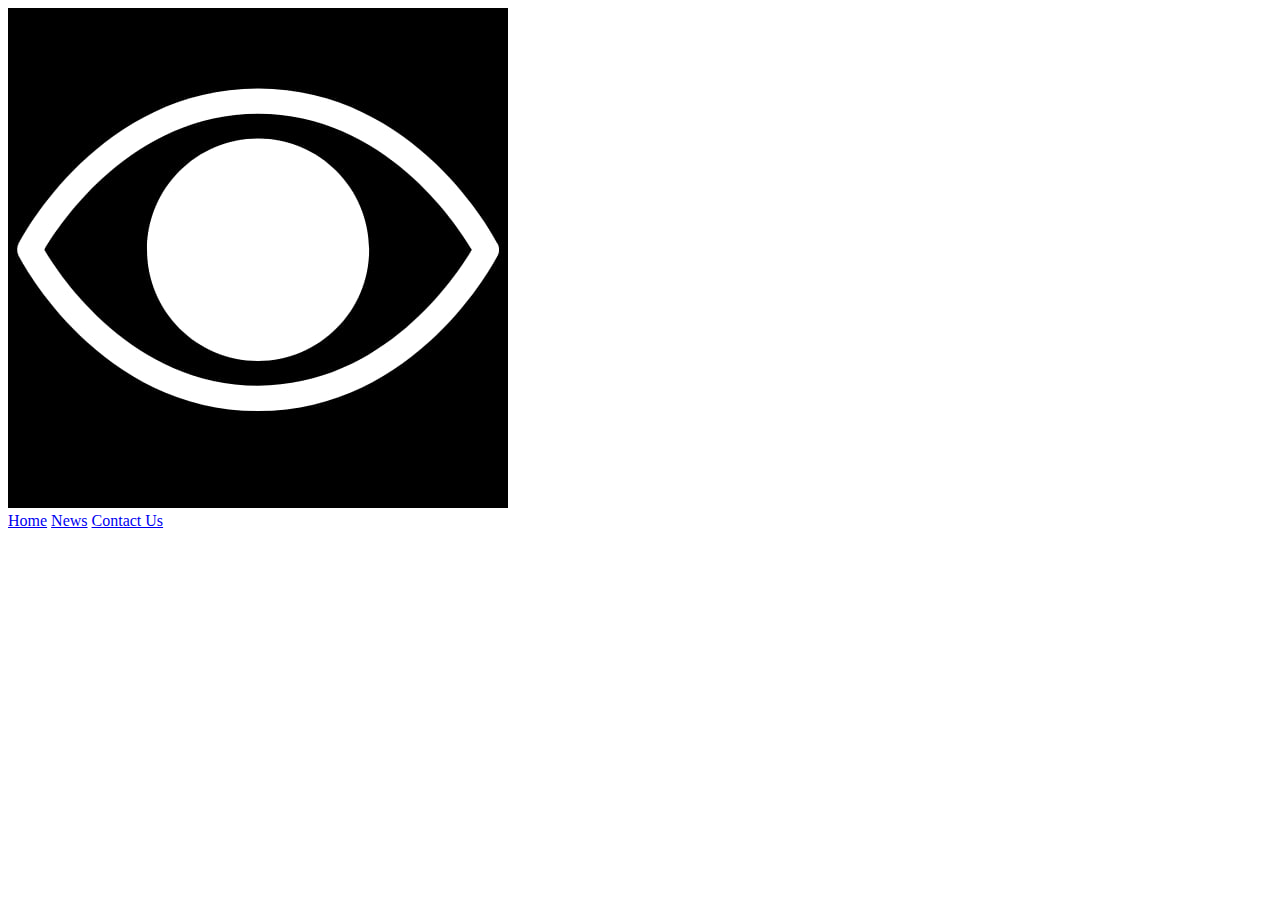
==== index.html @ 115bbf64 "Base Project Creation" ====
<!DOCTYPE html>
<html lang="en">

    <head>
        <meta charset="UTF-8">
        <meta name="viewport" content="width=device-width, initial-scale=1.0">
        <title>The Eye</title>
        <link rel="stylesheet" href="reset.css">
        <link rel="stylesheet" href="index_style.css">
    </head>
    
    <body>

        <header>
            <img src="Resources/eyelogo.jpg" alt="eyelog">
            <nav>
                <a href="index.html">Home</a>
                <a href="News/index.html">News</a>
                <a href="ContactUs/index.html">Contact Us</a>
            </nav>
        </header>
        
    </body>

</html>
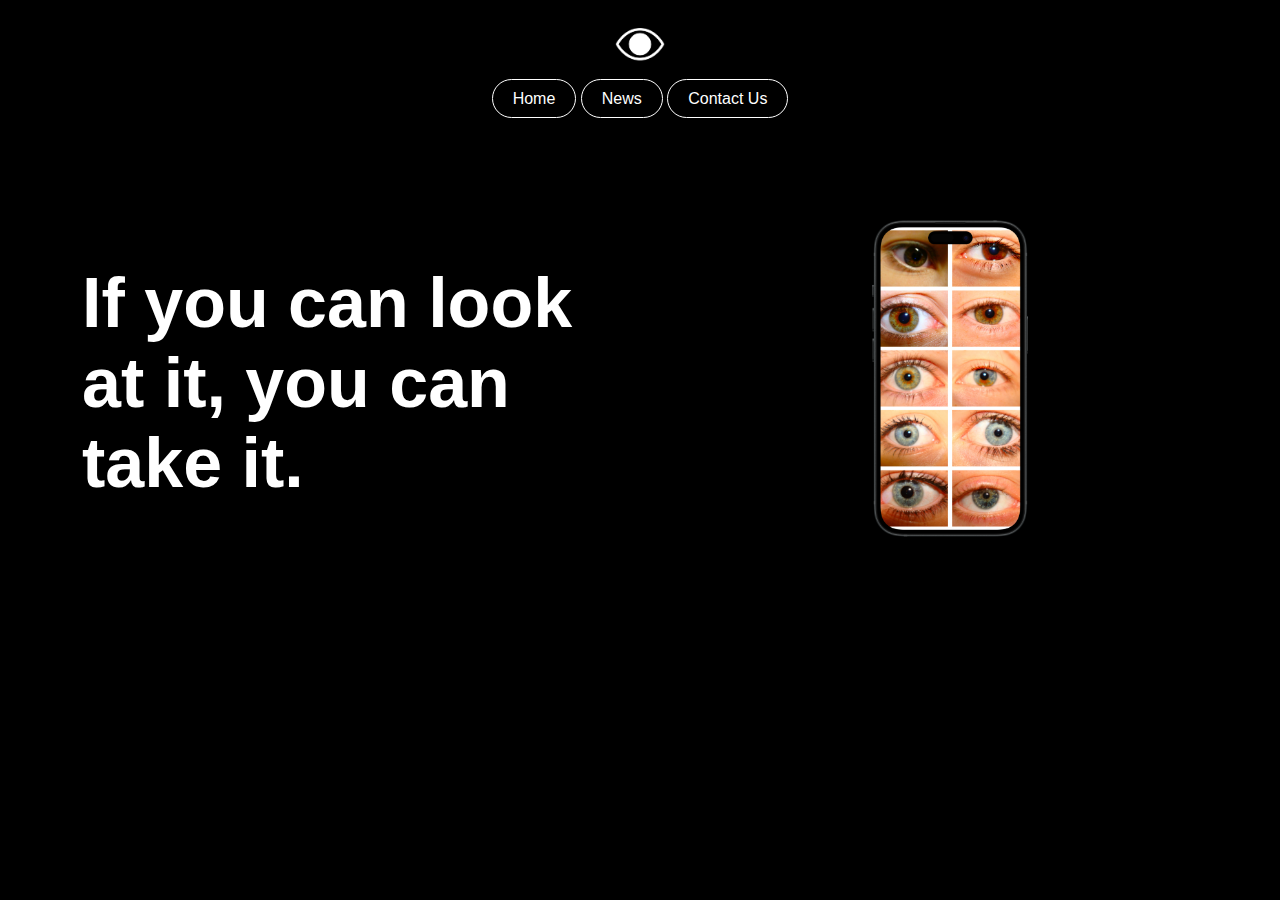
==== commit 71a2198a: "New intro Home" ====
--- a/index.html
+++ b/index.html
@@ -19,6 +19,15 @@
                 <a href="ContactUs/index.html">Contact Us</a>
             </nav>
         </header>
+
+        <div id="Intro">
+            <div id="MissatgeIntro">
+                <h1>If you can look at it, you can take it.</h1>
+            </div>
+            <div id="ImatgeIntro">
+                <img src="Resources/introimage.png" alt="introimage">
+            </div>
+        </div>
         
     </body>
 
--- a/index_style.css
+++ b/index_style.css
@@ -0,0 +1,93 @@
+body {
+    margin: 0;
+    padding: 0;
+    background-color: black;
+    color: white;
+    font-family: Arial, sans-serif;
+}
+
+header {
+    padding: 20px;
+    background-color: black;
+    text-align: center;
+    display: flex;
+    flex-direction: column;
+    align-items: center;
+}
+
+header img {
+    height: 50px;
+    width: auto;
+    margin-bottom: 20px;
+}
+
+nav {
+    display: inline-block;
+}
+
+nav img {
+    margin: 20px;
+    width: 120%;
+    height: auto;
+}
+
+nav a {
+    background-color: #22222200;
+    border: 1px solid white;
+    padding: 10px 20px;
+    color: white;
+    text-decoration: none;
+    border-radius: 20px;
+    transition: background-color 0.3s, color 0.3s;
+}
+
+nav a:hover {
+    background-color: white;
+    color: black;
+}
+
+#Intro {
+    display: flex;
+    flex-direction: column;
+    align-items: center;
+    padding: 20px;
+}
+
+#MissatgeIntro {
+    text-align: center;
+    margin-bottom: 20px;
+}
+
+#MissatgeIntro h1 {
+    font-size: 70px;
+    padding-left: 10%;
+}
+
+#ImatgeIntro {
+    width: 80%;
+    padding: 3%;
+}
+
+#ImatgeIntro img {
+    width: 100%;
+    height: auto;
+}
+
+@media screen and (min-width: 768px) {
+    #Intro {
+        flex-direction: row;
+    }
+
+    #MissatgeIntro {
+        flex: 1;
+        padding-left: 0;
+        margin-bottom: 0;
+        text-align: left;
+    }
+
+    #ImatgeIntro {
+        width: auto;
+        flex: 1;
+        padding: 0;
+    }
+}
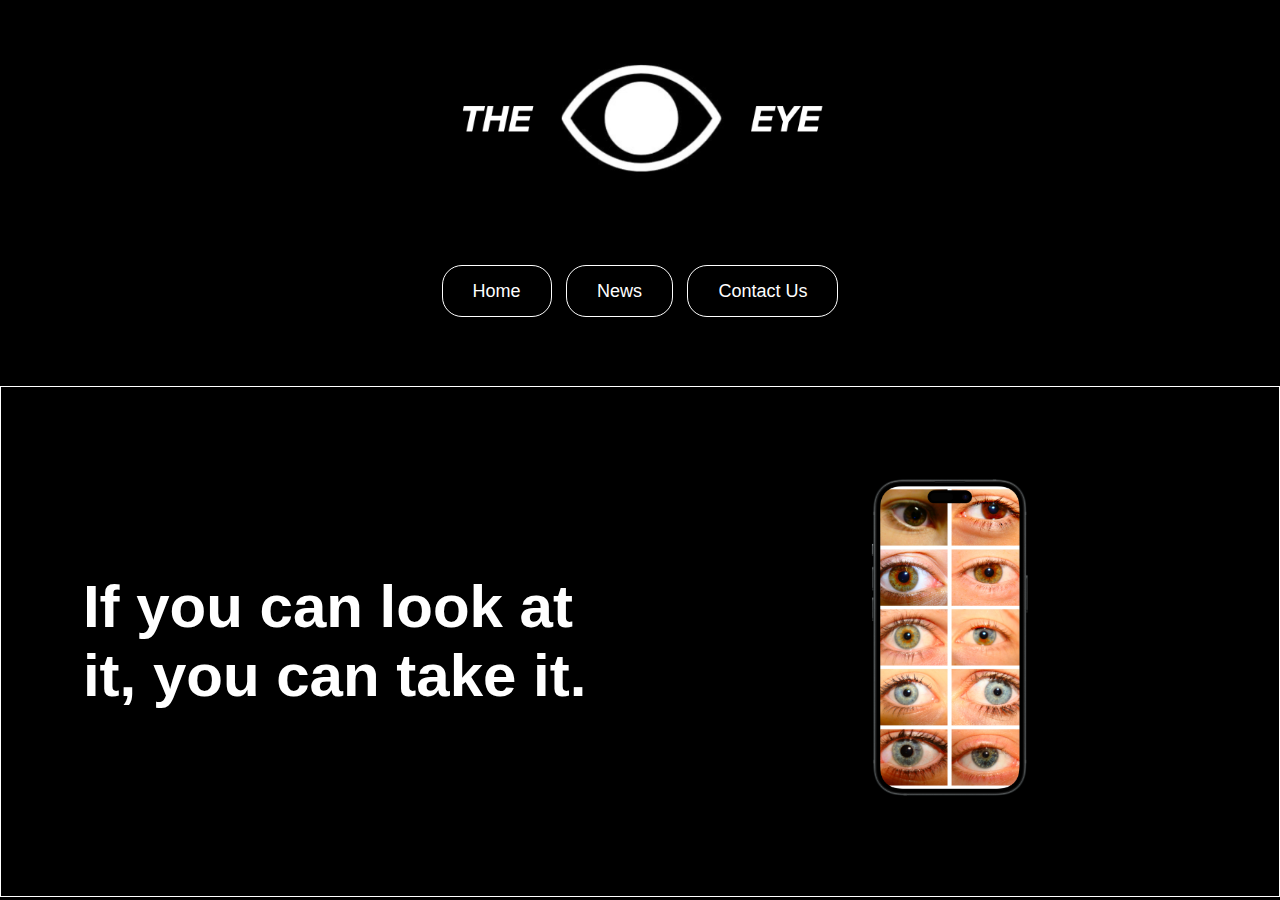
==== commit d58ac490: "New Icon" ====
--- a/index.html
+++ b/index.html
@@ -5,6 +5,7 @@
         <meta charset="UTF-8">
         <meta name="viewport" content="width=device-width, initial-scale=1.0">
         <title>The Eye</title>
+        <link rel="icon" href="Resources/icon.jpg" type="image/jpg">
         <link rel="stylesheet" href="reset.css">
         <link rel="stylesheet" href="index_style.css">
     </head>
--- a/index_style.css
+++ b/index_style.css
@@ -13,32 +13,34 @@
     display: flex;
     flex-direction: column;
     align-items: center;
+    margin-bottom: 5%;
 }
 
 header img {
-    height: 50px;
-    width: auto;
-    margin-bottom: 20px;
+    width: 40%;
+    height: auto;
+    margin-bottom: 3.3%;
 }
 
 nav {
     display: inline-block;
-}
-
-nav img {
-    margin: 20px;
-    width: 120%;
-    height: auto;
+    margin-top: 20px;
 }
 
 nav a {
     background-color: #22222200;
     border: 1px solid white;
-    padding: 10px 20px;
+    padding: 15px 30px;
+    margin-right: 10px;
     color: white;
     text-decoration: none;
     border-radius: 20px;
     transition: background-color 0.3s, color 0.3s;
+    font-size: 18px;
+}
+
+nav a:last-child {
+    margin-right: 0;
 }
 
 nav a:hover {
@@ -51,6 +53,7 @@
     flex-direction: column;
     align-items: center;
     padding: 20px;
+    border: 1px solid white;
 }
 
 #MissatgeIntro {
@@ -59,7 +62,7 @@
 }
 
 #MissatgeIntro h1 {
-    font-size: 70px;
+    font-size: 60px;
     padding-left: 10%;
 }
 
@@ -90,4 +93,4 @@
         flex: 1;
         padding: 0;
     }
-}
+}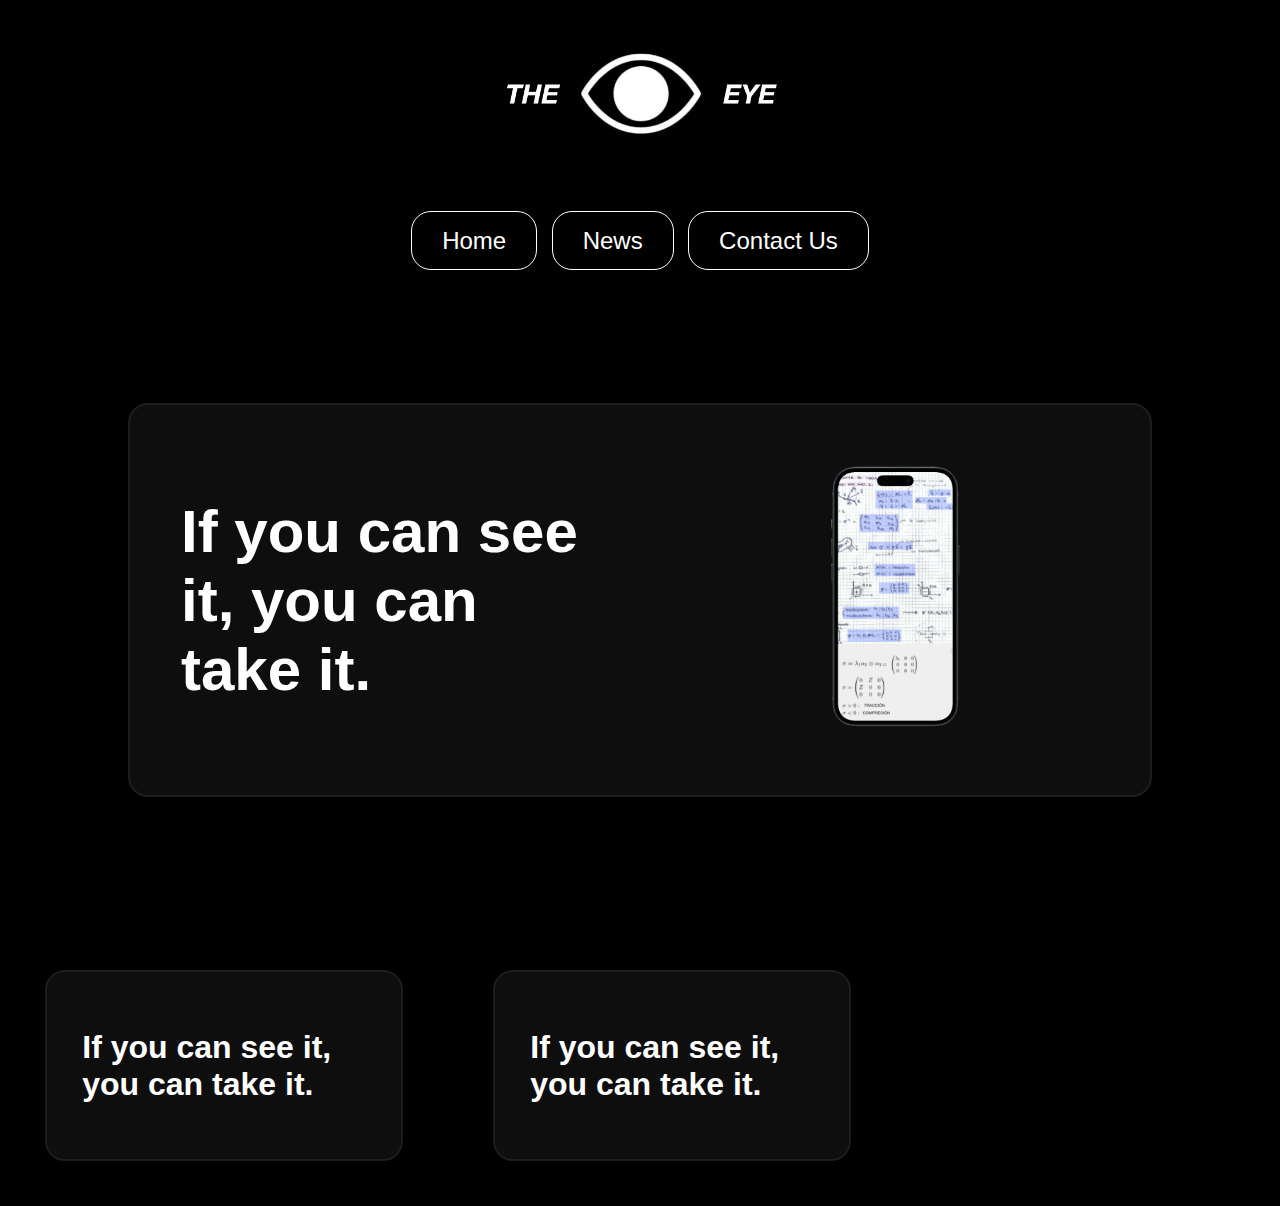
==== commit e211cac1: "a" ====
--- a/index.html
+++ b/index.html
@@ -5,9 +5,8 @@
         <meta charset="UTF-8">
         <meta name="viewport" content="width=device-width, initial-scale=1.0">
         <title>The Eye</title>
-        <link rel="icon" href="Resources/icon.jpg" type="image/jpg">
         <link rel="stylesheet" href="reset.css">
-        <link rel="stylesheet" href="index_style.css">
+        <link rel="stylesheet" href="styles.css">
     </head>
     
     <body>
@@ -23,10 +22,26 @@
 
         <div id="Intro">
             <div id="MissatgeIntro">
-                <h1>If you can look at it, you can take it.</h1>
+                <h1>If you can see it, you can take it.</h1>
             </div>
             <div id="ImatgeIntro">
-                <img src="Resources/introimage.png" alt="introimage">
+                <img src="Resources/494shots_so.png" alt="introimage">
+            </div>
+        </div>
+
+        <div id="misstagesUnderIntroRow">
+            <div id="underIntro1">
+                <div id="MissatgeUnderIntro">
+                    <h1>If you can see it, you can take it.</h1>
+                </div>
+                
+            </div>
+    
+            <div id="underIntro2">
+                <div id="MissatgeUnderIntro">
+                    <h1>If you can see it, you can take it.</h1>
+                </div>
+                
             </div>
         </div>
         
--- a/styles.css
+++ b/styles.css
@@ -0,0 +1,149 @@
+body {
+    margin: 0;
+    padding: 0;
+    background-color: black;
+    color: white;
+    font-family: Arial, sans-serif;
+}
+
+header {
+    padding: 20px;
+    background-color: black;
+    text-align: center;
+    display: flex;
+    flex-direction: column;
+    align-items: center;
+    margin-bottom: 5%;
+}
+
+header img {
+    width: 30%;
+    height: auto;
+    margin-bottom: 3%;
+}
+
+nav {
+    display: inline-block;
+    margin-top: 20px;
+}
+
+nav a {
+    background-color: #22222200;
+    border: 1px solid white;
+    padding: 15px 30px;
+    margin-right: 10px;
+    color: white;
+    text-decoration: none;
+    border-radius: 20px;
+    transition: background-color 0.3s, color 0.3s;
+    font-size: 24px;
+}
+
+nav a:last-child {
+    margin-right: 0;
+}
+
+nav a:hover {
+    background-color: white;
+    color: black;
+}
+
+#Intro {
+    display: flex;
+    flex-direction: column;
+    align-items: center;
+    border-radius: 20px;
+    margin: 10%;
+    background-color: rgb(14, 14, 14); /* rgb(29, 29, 29) */
+    border: 2px solid rgb(29, 29, 29);
+    transition: border-color 0.3s;
+    transition: background-color 0.3s;
+}
+
+#Intro:hover {
+    border-color: rgb(29, 29, 29);
+    background-color: whitesmoke;
+}
+
+#MissatgeIntro {
+    text-align: center;
+    margin-bottom: 20px;
+}
+
+#Intro:hover #MissatgeIntro h1 {
+    color: black;
+}
+
+#MissatgeIntro h1 {
+    font-size: 60px;
+    padding: 10%;
+}
+
+#ImatgeIntro {
+    width: 80%;
+    padding: 3%;
+}
+
+#ImatgeIntro img {
+    width: 100%;
+    height: auto;
+}
+
+#underIntro1  {
+    display: flex;
+    flex-direction: column;
+    align-items: center;
+    border-radius: 20px;
+    margin: 5%;
+    background-color: rgb(14, 14, 14); /* rgb(29, 29, 29) */
+    border: 2px solid rgb(29, 29, 29);
+    transition: border-color 0.3s;
+    transition: background-color 0.3s;
+
+}
+
+#underIntro2  {
+    display: flex;
+    flex-direction: column;
+    align-items: center;
+    border-radius: 20px;
+    margin: 5%;
+    background-color: rgb(14, 14, 14); /* rgb(29, 29, 29) */
+    border: 2px solid rgb(29, 29, 29);
+    transition: border-color 0.3s;
+    transition: background-color 0.3s;
+    
+}
+
+
+#MissatgeUnderIntro {
+
+    padding: 10%;
+    
+}
+
+
+#misstagesUnderIntroRow {
+    display: flex;
+    justify-content: center;
+    width: 70%;
+}
+
+@media screen and (min-width: 768px) {
+    #Intro {
+        flex-direction: row;
+    }
+
+    #MissatgeIntro {
+        flex: 1;
+        padding-left: 0;
+        margin-bottom: 0;
+        text-align: left;
+    }
+
+    #ImatgeIntro {
+        width: auto;
+        flex: 1;
+        padding: 0;
+    }
+}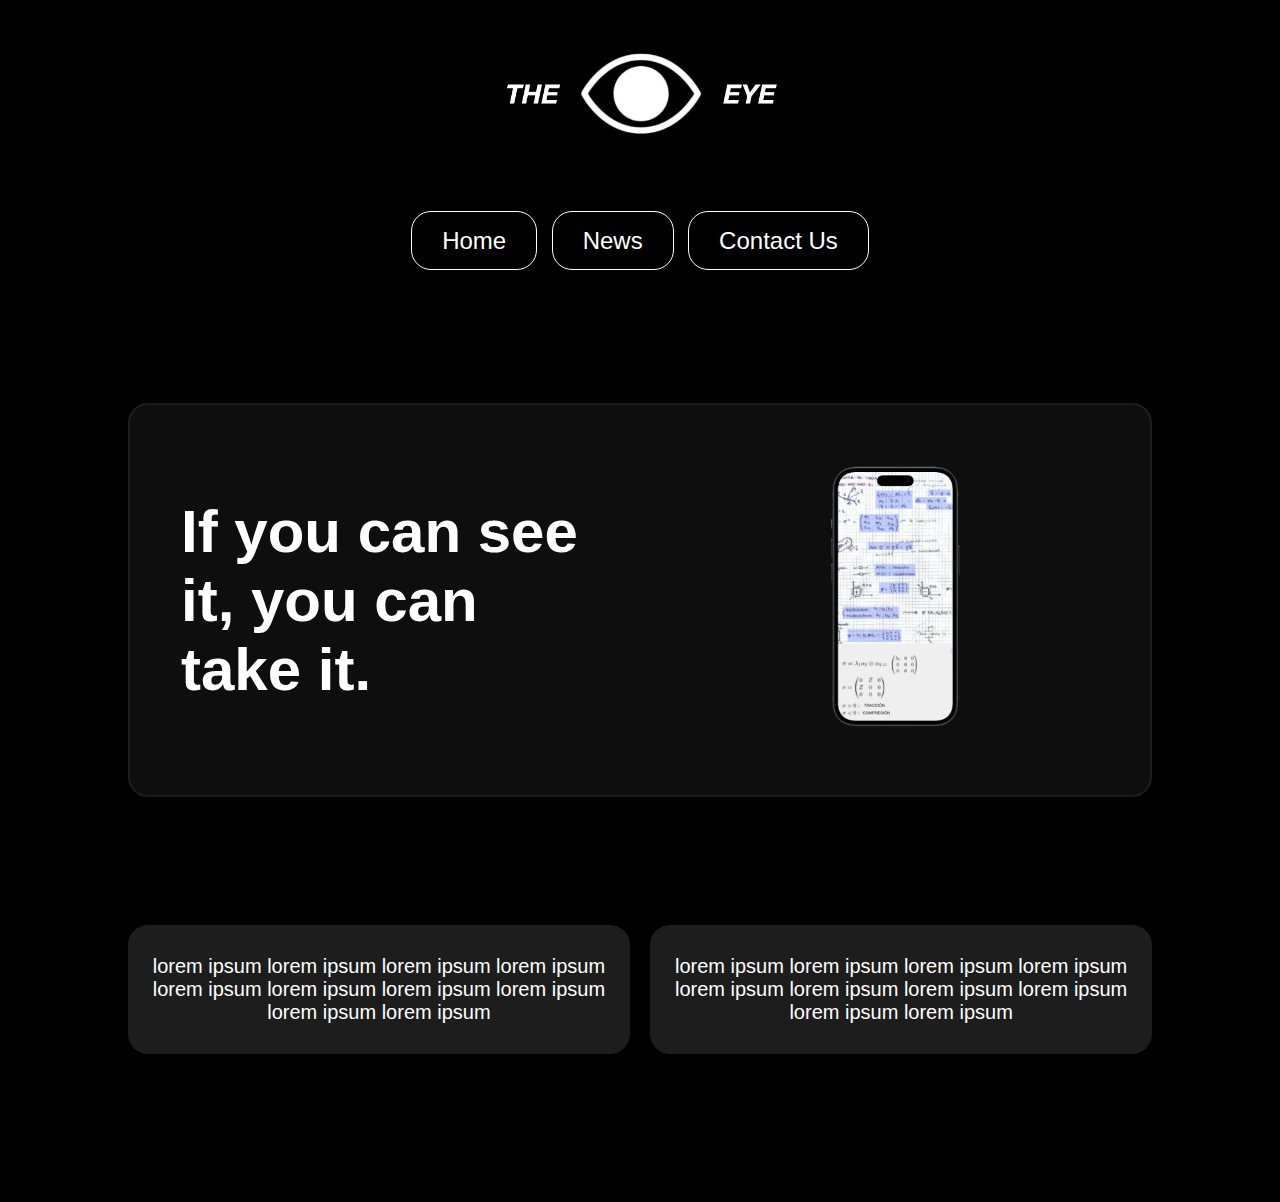
==== commit 8998837f: "New items" ====
--- a/index.html
+++ b/index.html
@@ -29,19 +29,12 @@
             </div>
         </div>
 
-        <div id="misstagesUnderIntroRow">
-            <div id="underIntro1">
-                <div id="MissatgeUnderIntro">
-                    <h1>If you can see it, you can take it.</h1>
-                </div>
-                
+        <div class="MissatgesUnder">
+            <div class="MissatgeUnder">
+                <p>lorem ipsum lorem ipsum lorem ipsum lorem ipsum lorem ipsum lorem ipsum lorem ipsum lorem ipsum lorem ipsum lorem ipsum</p>
             </div>
-    
-            <div id="underIntro2">
-                <div id="MissatgeUnderIntro">
-                    <h1>If you can see it, you can take it.</h1>
-                </div>
-                
+            <div class="MissatgeUnder">
+                <p>lorem ipsum lorem ipsum lorem ipsum lorem ipsum lorem ipsum lorem ipsum lorem ipsum lorem ipsum lorem ipsum lorem ipsum</p>
             </div>
         </div>
         
--- a/styles.css
+++ b/styles.css
@@ -89,44 +89,26 @@
     height: auto;
 }
 
-#underIntro1  {
-    display: flex;
-    flex-direction: column;
-    align-items: center;
+.MissatgesUnder {
+    display: grid;
+    grid-template-columns: 1fr 1fr;
+    gap: 2%; 
+    align-items: center;  /* This will center vertically */
+    justify-content: center; /* This will center horizontally */
     border-radius: 20px;
-    margin: 5%;
-    background-color: rgb(14, 14, 14); /* rgb(29, 29, 29) */
-    border: 2px solid rgb(29, 29, 29);
-    transition: border-color 0.3s;
-    transition: background-color 0.3s;
-
+    margin: 10%;
 }
 
-#underIntro2  {
-    display: flex;
-    flex-direction: column;
-    align-items: center;
+.MissatgeUnder {
+    text-align: center;
+    padding: 2%;
+    margin-bottom: 20px;
+    background-color: rgb(29, 29, 29);
     border-radius: 20px;
-    margin: 5%;
-    background-color: rgb(14, 14, 14); /* rgb(29, 29, 29) */
-    border: 2px solid rgb(29, 29, 29);
-    transition: border-color 0.3s;
-    transition: background-color 0.3s;
-    
 }
 
-
-#MissatgeUnderIntro {
-
-    padding: 10%;
-    
-}
-
-
-#misstagesUnderIntroRow {
-    display: flex;
-    justify-content: center;
-    width: 70%;
+.MissatgeUnder p {
+    font-size: 20px;
 }
 
 @media screen and (min-width: 768px) {
